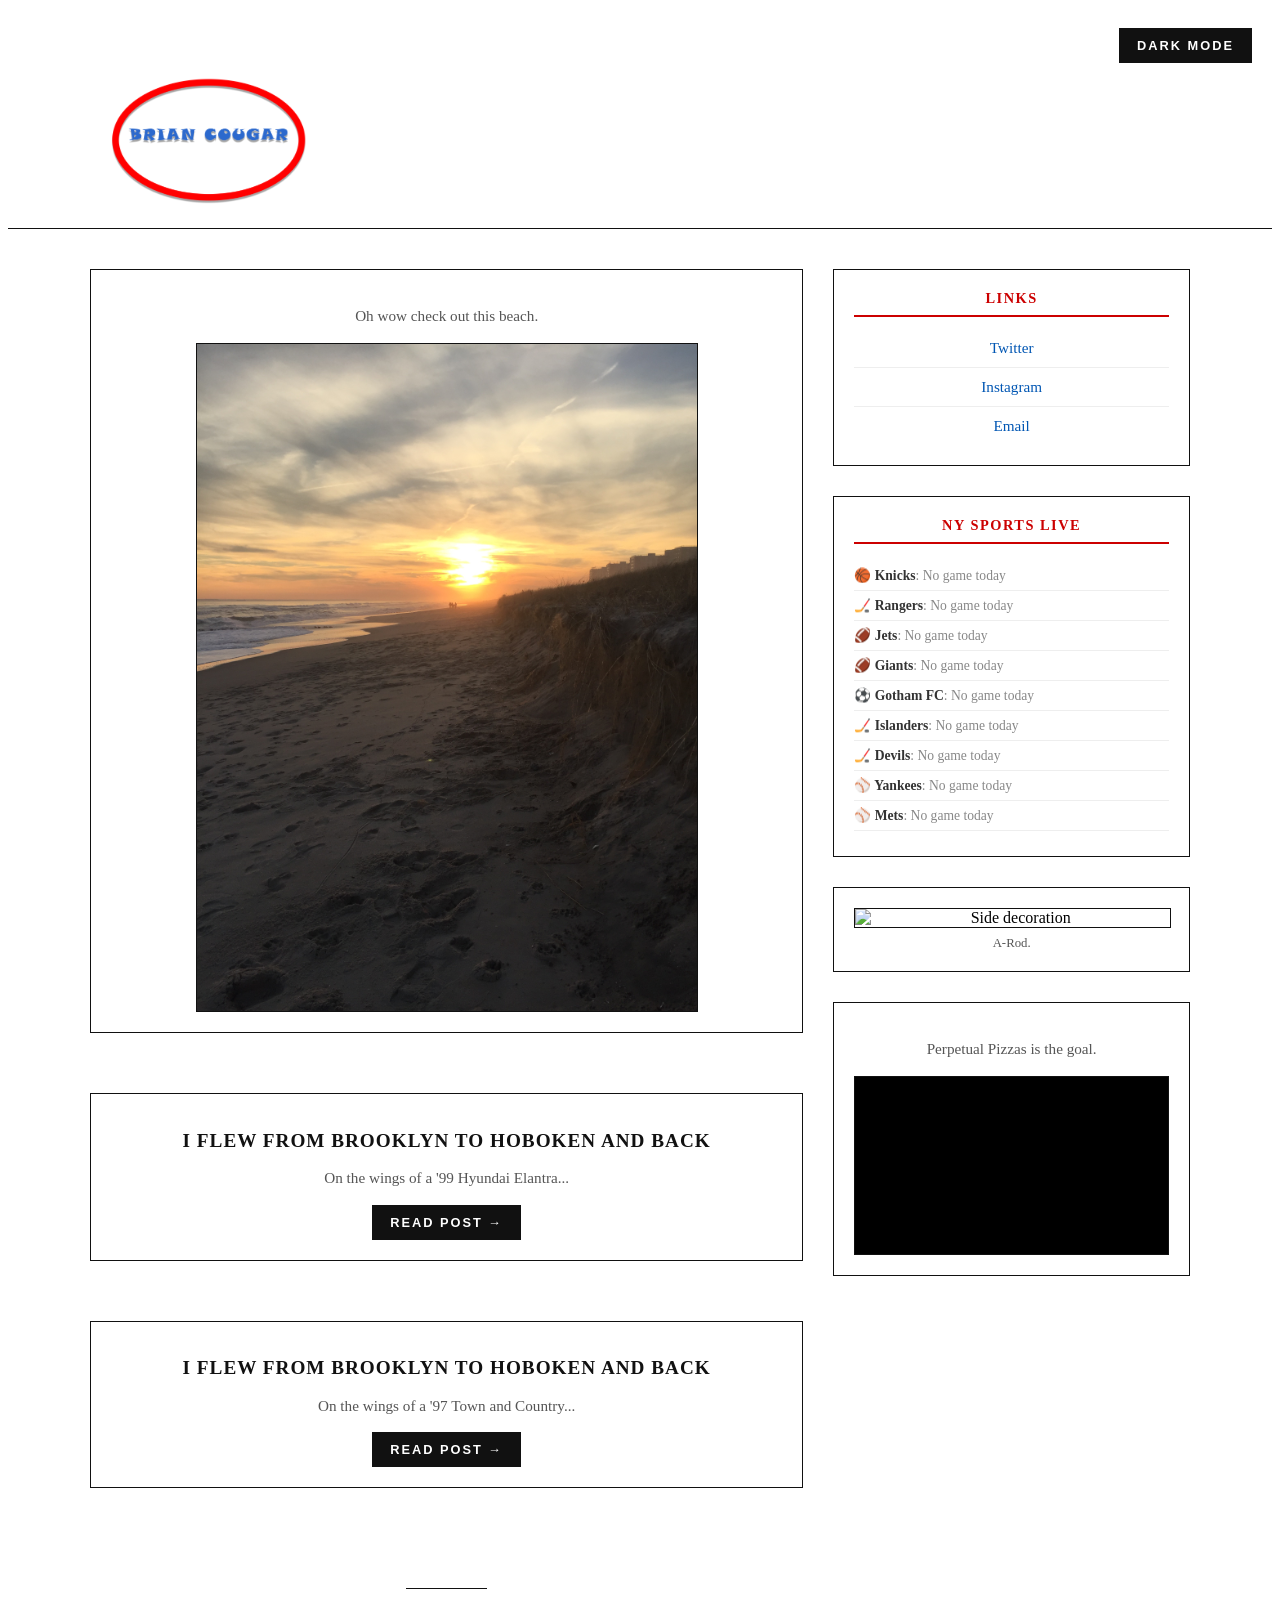
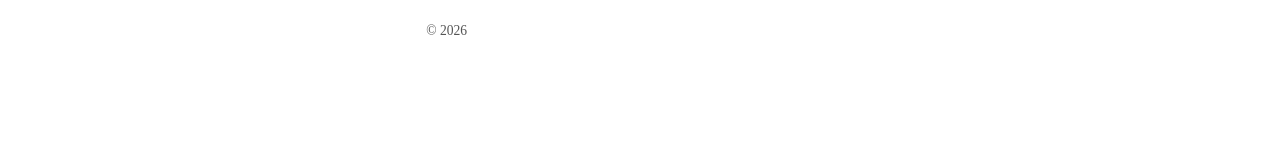
==== index.html @ 7bd97b14 "Add sports team icons to live scores ticker" ====
<!DOCTYPE html>
<html lang="en">
<head>
    <meta charset="UTF-8" />
    <meta name="viewport" content="width=device-width, initial-scale=1.0" />
    <title>Brian Cougar</title>
    <link rel="stylesheet" href="style.css" />
</head>
<body>
    <header class="site-header">
            <div id="bouncing-logo">
                <img src="COUG TITLE.png" alt="Brian Cougar Logo" />
            </div>
            <!-- Dark Mode Toggle Button -->
            <button id="dark-mode-toggle" class="btn-link" style="position: absolute; right: 20px; top: 20px; cursor: pointer; z-index: 10;">Dark Mode</button>
        </header>

    <div class="container">
        <!-- Main Content Area (Images & Videos) -->
        <main class="main-content">
            <!-- Section 1: Embedded Image Example -->
            <article class="media-card">
                <p class="description">Oh wow check out this beach.</p>
                <div class="media-wrapper">
                    <img id="random-image" src="IMG_2183.jpeg" alt="Random photo" />
                </div>
            </article>


            <article class="media-card">
                <h2><a href="post-1.html">I flew from Brooklyn to Hoboken and back</a></h2>
                <p class="description">
                    On the wings of a '99 Hyundai Elantra...
                </p>
                <a href="post-1.html" class="btn-link">Read Post &rarr;</a>
            </article>

            <article class="media-card">
                <h2><a href="post-1.html">I flew from Brooklyn to Hoboken and back</a></h2>
                <p class="description">
                    On the wings of a '97 Town and Country...
                </p>
                <a href="post-2.html" class="btn-link">Read Post &rarr;</a>
            </article>
        </main>

     <!-- Side Box / Sidebar containing Links, A-Rod GIF, and YouTube Video -->
        <aside class="sidebar">
            <div class="sidebar-box">
                <h3>Links</h3>
                <ul class="link-list">
                    <li><a href="https://x.com/briancougar" target="_blank" rel="noopener">Twitter</a></li>
                    <li><a href="https://www.instagram.com/briancougarbeats" target="_blank" rel="noopener">Instagram</a></li>
                    <li><a href="mailto:briancougar51@outlook.com">Email</a></li>
                </ul>
            </div>

         <!-- Live NY Sports Ticker Box -->
            <div class="sidebar-box">
                <h3>NY Sports Live</h3>
                <div id="ny-sports-ticker" style="font-size: 0.9rem; text-align: left; padding: 5px 0;">
                    <p style="text-align: center; color: #777;">Loading scores...</p>
                </div>
            </div>

            <!-- Right Side Fill Image or GIF -->
            <div class="sidebar-image-box">
                <img src="https://platform.pinstripealley.com/wp-content/uploads/sites/124/chorus/uploads/chorus_asset/file/4014590/gunslinger-a-rod.0.gif?quality=90&strip=all&crop=0,0,100,100" alt="Side decoration" />
                <p class="description">A-Rod.</p>
            </div>

            <!-- YouTube Video Box nicely nested inside the Sidebar -->
            <div class="media-card" style="margin-bottom: 0; box-sizing: border-box;">
                <p class="description">Perpetual Pizzas is the goal.</p>
                <div class="video-container">
                    <iframe src="https://www.youtube.com/embed/PtEXEkO2HDQ" title="YouTube video player" frameborder="0" allow="accelerometer; autoplay; clipboard-write; encrypted-media; gyroscope; picture-in-picture" allowfullscreen>
                    </iframe>
                </div>
            </div>
        </aside>

        <footer class="site-footer">
            <p>&copy; 2026</p>
        </footer>


    <!-- Add this JavaScript right before the body closes -->
    <script>
        const logo = document.getElementById('bouncing-logo');
        const header = logo.parentElement;

        let x = 0;
        let y = 0;
        let dx = 1.2;
        let dy = 1.0;

        function animate() {
            const maxX = header.clientWidth - logo.clientWidth;
            const maxY = header.clientHeight - logo.clientHeight;

            x += dx;
            y += dy;

            if (x <= 0) { x = 0; dx = -dx; }
            else if (x >= maxX) { x = maxX; dx = -dx; }

            if (y <= 0) { y = 0; dy = -dy; }
            else if (y >= maxY) { y = maxY; dy = -dy; }

            logo.style.transform = `translate(${x}px, ${y}px)`;
            requestAnimationFrame(animate);
        }

        window.addEventListener('load', () => {
            requestAnimationFrame(animate);
        });
    </script>
        <script>
    const toggleButton = document.getElementById('dark-mode-toggle');
    const currentTheme = localStorage.getItem('theme');

    if (currentTheme === 'dark') {
        document.body.classList.add('dark-mode');
        toggleButton.textContent = 'Light Mode';
    }

    toggleButton.addEventListener('click', function () {
        document.body.classList.toggle('dark-mode');
        
        let theme = 'light';
        if (document.body.classList.contains('dark-mode')) {
            theme = 'dark';
            toggleButton.textContent = 'Light Mode';
        } else {
            toggleButton.textContent = 'Dark Mode';
        }
        localStorage.setItem('theme', theme);
    });
</script>

        <script>
    // List your image file names here
    const images = [
        "IMG_2183.jpeg",
        "IMG_0250.jpeg",
        "IMG_3647.jpeg",
        "IMG_6561.jpeg"
    ];

    // Pick one at random
    const randomIndex = Math.floor(Math.random() * images.length);
    const selectedImage = images[randomIndex];

    // Apply it to line 25's image tag automatically
    const imgElement = document.getElementById('random-image');
    if (imgElement) {
        imgElement.src = selectedImage;
    }
</script>

      <script>
    async function fetchNYScores() {
        const ticker = document.getElementById('ny-sports-ticker');
        
        const urls = [
            'https://site.api.espn.com/apis/site/v2/sports/basketball/nba/scoreboard',       // Knicks
            'https://site.api.espn.com/apis/site/v2/sports/hockey/nhl/scoreboard',        // Rangers, Islanders, Devils
            'https://site.api.espn.com/apis/site/v2/sports/football/nfl/scoreboard',      // Jets, Giants
            'https://site.api.espn.com/apis/site/v2/sports/soccer/usa.1/scoreboard',      // Gotham FC (NWSL)
            'https://site.api.espn.com/apis/site/v2/sports/baseball/mlb/scoreboard'       // Yankees, Mets
        ];

        // Exact order with their matching sports emojis
        const teamInfo = {
            'Knicks': { icon: '🏀' },
            'Rangers': { icon: '🏒' },
            'Jets': { icon: '🏈' },
            'Giants': { icon: '🏈' },
            'Gotham FC': { icon: '⚽' },
            'Islanders': { icon: '🏒' },
            'Devils': { icon: '🏒' },
            'Yankees': { icon: '⚾' },
            'Mets': { icon: '⚾' }
        };

        const orderedTeams = Object.keys(teamInfo);
        let gamesMap = {};

        try {
            const responses = await Promise.all(urls.map(url => fetch(url).catch(() => null)));
            const dataSets = await Promise.all(responses.map(res => res ? res.json() : null));

            dataSets.forEach(data => {
                if (data && data.events) {
                    data.events.forEach(event => {
                        const gameName = event.name;
                        
                        orderedTeams.forEach(team => {
                            if (gameName.includes(team) && !gamesMap[team]) {
                                const status = event.status.type.detail;
                                const comp = event.competitions[0];
                                const home = comp.competitors.find(c => c.homeAway === 'home');
                                const away = comp.competitors.find(c => c.homeAway === 'away');
                                const icon = teamInfo[team].icon;
                                
                                gamesMap[team] = `
                                    <li style="border-bottom: 1px solid #eee; padding: 8px 0;">
                                        <div style="font-weight: bold; margin-bottom: 2px; color: #111;">${icon} ${team}</div>
                                        <div style="color: #555; font-size: 0.85rem;">
                                            ${away.team.abbreviation} ${away.score || '0'} - ${home.team.abbreviation} ${home.score || '0'}
                                        </div>
                                        <div style="color: #777; font-size: 0.75rem; text-transform: uppercase;">${status}</div>
                                    </li>
                                `;
                            }
                        });
                    });
                }
            });

            let htmlContent = '<ul style="list-style: none; padding: 0; margin: 0;">';

            orderedTeams.forEach(team => {
                const icon = teamInfo[team].icon;
                if (gamesMap[team]) {
                    htmlContent += gamesMap[team];
                } else {
                    htmlContent += `
                        <li style="border-bottom: 1px solid #eee; padding: 6px 0; color: #888; font-size: 0.85rem;">
                            <span style="font-weight: 600; color: #333;">${icon} ${team}</span>: No game today
                        </li>
                    `;
                }
            });

            htmlContent += '</ul>';
            ticker.innerHTML = htmlContent;

        } catch (error) {
            ticker.innerHTML = '<p style="text-align: center; color: #777; font-size: 0.85rem; margin: 0;">Scoreboard temporarily offline</p>';
        }
    }

    fetchNYScores();
</script>
</body>
</html>
---- style.css ----
/* --- Main Page Layout Grid & Centering --- */
.container {
    max-width: 1100px;
    margin: 40px auto;
    padding: 0 20px;
    display: flex;
    flex-direction: column;
    gap: 30px;
}

/* --- Site Header Styling --- */
.site-header {
    position: relative;
    height: 180px;
    overflow: hidden;
    background: #fff;
    border-bottom: 1px solid #111;
    text-align: center !important;
    padding: 20px 0;
}

#bouncing-logo {
    position: absolute;
    left: 0;
    top: 0;
    will-change: transform;
}

#bouncing-logo img {
    width: 250px;
    height: auto;
    display: block;
}

.header-brand {
    display: inline-flex;
    align-items: center;
    gap: 15px;
    justify-content: center !important;
}

/* --- Main Content Area --- */
.main-content {
    display: flex;
    flex-direction: column;
    gap: 30px;
}

.media-card {
    border: 1px solid #111;
    padding: 20px;
    margin-bottom: 30px;
    background: #fff;
    text-align: center !important;
    margin-left: auto;
    margin-right: auto;
    width: 100%;
    box-sizing: border-box;
}

.media-card h2 {
    font-size: 1.2rem;
    font-weight: 700;
    margin-bottom: 8px;
    text-transform: uppercase;
    letter-spacing: 1px;
}

.media-card h2 a {
    text-decoration: none;
    color: #111;
}

.media-card .description {
    color: #555555;
    font-size: 0.95rem;
    line-height: 1.5;
    margin-bottom: 15px;
}

/* --- Universal Image Sizing (Full Color) --- */
.media-card img, 
.media-wrapper img, 
.main-content img {
    max-width: 500px !important;
    width: 100% !important;
    height: auto !important;
    display: block;
    margin: 0 auto;
    border: 1px solid #111111;
    transition: filter 0.3s ease;
}

/* --- Responsive YouTube/Video iFrame Container --- */
.video-container {
    position: relative;
    padding-bottom: 56.25%; /* 16:9 ratio */
    height: 0;
    overflow: hidden;
    border: 1px solid #111111;
    background-color: #000000;
    margin-left: auto;
    margin-right: auto;
}

.video-container iframe {
    position: absolute;
    top: 0;
    left: 0;
    width: 100%;
    height: 100%;
}

/* --- Custom Link Buttons --- */
.btn-link {
    display: inline-block;
    padding: 8px 16px;
    background-color: #111111;
    color: #ffffff;
    font-family: -apple-system, BlinkMacSystemFont, "Segoe UI", Roboto, sans-serif;
    font-size: 0.8rem;
    font-weight: 700;
    letter-spacing: 2px;
    text-transform: uppercase;
    text-decoration: none;
    border: 2px solid #111111;
    transition: all 0.25s ease;
}

.btn-link:hover {
    background-color: #ffffff;
    color: #111111;
}

/* --- Sidebar Styling & Uniformity --- */
.sidebar {
    display: flex;
    flex-direction: column;
    gap: 30px;
}

.sidebar-box {
    border: 1px solid #111;
    padding: 20px;
    background-color: #ffffff;
    text-align: center !important;
    margin-bottom: 0;
    box-sizing: border-box;
}

.sidebar-box h3 {
    font-size: 0.9rem;
    font-weight: 700;
    letter-spacing: 1.5px;
    text-transform: uppercase;
    border-bottom: 2px solid #cc0000;
    padding-bottom: 8px;
    margin-top: 0;
    margin-bottom: 12px;
    color: #cc0000 !important;
}

.sidebar-box .link-list {
    list-style: none;
    padding: 0;
    margin: 0;
    text-align: center !important;
}

.sidebar-box .link-list li {
    border-bottom: 1px solid #eee;
    padding: 10px 0;
}

.sidebar-box .link-list li:last-child {
    border-bottom: none;
}

.sidebar-box .link-list a {
    color: #0056b3 !important;
    text-decoration: none;
    font-size: 0.95rem;
    font-weight: 500;
}

.sidebar-box .link-list a:hover {
    text-decoration: underline;
}

/* --- Sidebar Image / GIF Box Styling --- */
.sidebar-image-box {
    border: 1px solid #111;
    background-color: #ffffff;
    padding: 20px;
    text-align: center;
    box-sizing: border-box;
}

.sidebar-image-box img {
    width: 100% !important;
    max-width: 100% !important;
    max-height: 250px !important;
    object-fit: cover !important;
    height: auto !important;
    display: block !important;
    border: 1px solid #111 !important;
    margin: 0 auto;
}

.sidebar-image-box .description {
    font-size: 0.8rem;
    color: #555;
    margin-top: 8px;
    margin-bottom: 0;
}

/* --- Footer --- */
.site-footer {
    max-width: 1100px;
    margin: 40px auto;
    padding: 20px;
    border-top: 1px solid #111;
}

.site-footer p {
    font-size: 0.85rem;
    color: #555;
}

/* --- Desktop Layout Adjustments (Side-by-Side Grid) --- */
@media (min-width: 768px) {
    .container {
        display: grid !important;
        grid-template-columns: 2fr 1fr !important;
        gap: 30px !important;
        align-items: start !important;
    } 
    .sidebar {
        position: sticky;
        top: 20px;
    }
}

/* --- Dark Mode Theme Styles --- */
body.dark-mode {
    background-color: #121212 !important;
    color: #e0e0e0 !important;
}

body.dark-mode .media-card, 
body.dark-mode .sidebar-box, 
body.dark-mode .sidebar-image-box {
    background-color: #1a1a1a !important;
    border-color: #333333 !important;
    color: #e0e0e0 !important;
}

body.dark-mode .media-card h2 a {
    color: #ffffff !important;
}

body.dark-mode .media-card .description, 
body.dark-mode .sidebar-image-box .description {
    color: #aaaaaa !important;
}

body.dark-mode .site-header, 
body.dark-mode .site-footer {
    background-color: #121212 !important;
    border-color: #333333 !important;
}

body.dark-mode .sidebar-box .link-list li {
    border-bottom-color: #333333 !important;
}

body.dark-mode .sidebar-box .link-list a {
    color: #66b0ff !important;
}
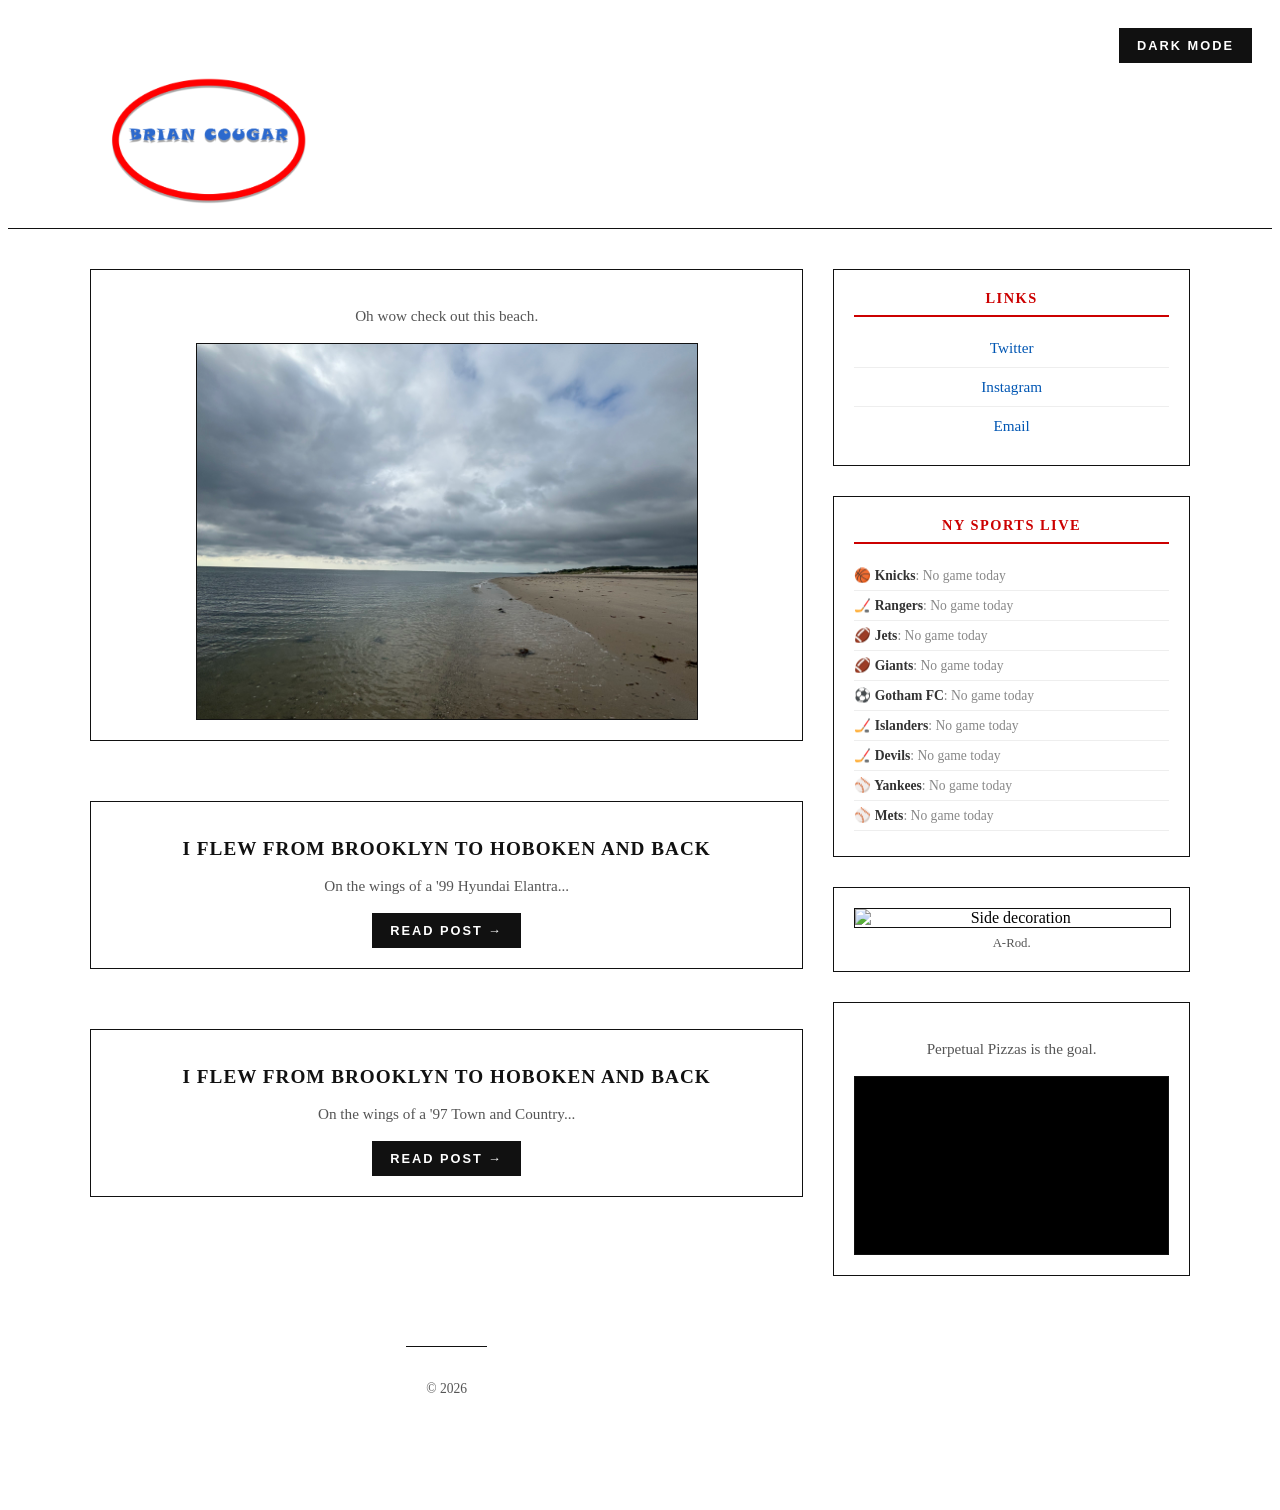
==== commit ab2dd1e4: "Refactor game list item styles and structure" ====
--- a/index.html
+++ b/index.html
@@ -158,7 +158,7 @@
     }
 </script>
 
-      <script>
+    <script>
     async function fetchNYScores() {
         const ticker = document.getElementById('ny-sports-ticker');
         
@@ -170,7 +170,6 @@
             'https://site.api.espn.com/apis/site/v2/sports/baseball/mlb/scoreboard'       // Yankees, Mets
         ];
 
-        // Exact order with their matching sports emojis
         const teamInfo = {
             'Knicks': { icon: '🏀' },
             'Rangers': { icon: '🏒' },
@@ -204,12 +203,12 @@
                                 const icon = teamInfo[team].icon;
                                 
                                 gamesMap[team] = `
-                                    <li style="border-bottom: 1px solid #eee; padding: 8px 0;">
-                                        <div style="font-weight: bold; margin-bottom: 2px; color: #111;">${icon} ${team}</div>
-                                        <div style="color: #555; font-size: 0.85rem;">
+                                    <li style="border-bottom: 1px solid #eee; padding: 8px 0; text-align: left;">
+                                        <div class="team-name" style="font-weight: bold; margin-bottom: 2px; color: #111;">${icon} ${team}</div>
+                                        <div class="game-score" style="color: #555; font-size: 0.85rem;">
                                             ${away.team.abbreviation} ${away.score || '0'} - ${home.team.abbreviation} ${home.score || '0'}
                                         </div>
-                                        <div style="color: #777; font-size: 0.75rem; text-transform: uppercase;">${status}</div>
+                                        <div class="game-status" style="color: #777; font-size: 0.75rem; text-transform: uppercase;">${status}</div>
                                     </li>
                                 `;
                             }
@@ -226,8 +225,8 @@
                     htmlContent += gamesMap[team];
                 } else {
                     htmlContent += `
-                        <li style="border-bottom: 1px solid #eee; padding: 6px 0; color: #888; font-size: 0.85rem;">
-                            <span style="font-weight: 600; color: #333;">${icon} ${team}</span>: No game today
+                        <li style="border-bottom: 1px solid #eee; padding: 6px 0; color: #888; font-size: 0.85rem; text-align: left;">
+                            <span class="team-name" style="font-weight: 600; color: #333;">${icon} ${team}</span>: <span class="game-status">No game today</span>
                         </li>
                     `;
                 }
--- a/style.css
+++ b/style.css
@@ -277,3 +277,20 @@
 body.dark-mode .sidebar-box .link-list a {
     color: #66b0ff !important;
 }
+
+/* --- NY Sports Ticker Dark Mode Support --- */
+body.dark-mode #ny-sports-ticker div {
+    color: #e0e0e0 !important;
+}
+body.dark-mode #ny-sports-ticker li {
+    border-bottom: 1px solid #333 !important;
+}
+body.dark-mode #ny-sports-ticker .team-name {
+    color: #ffffff !important;
+}
+body.dark-mode #ny-sports-ticker .game-score {
+    color: #cccccc !important;
+}
+body.dark-mode #ny-sports-ticker .game-status {
+    color: #999999 !important;
+}
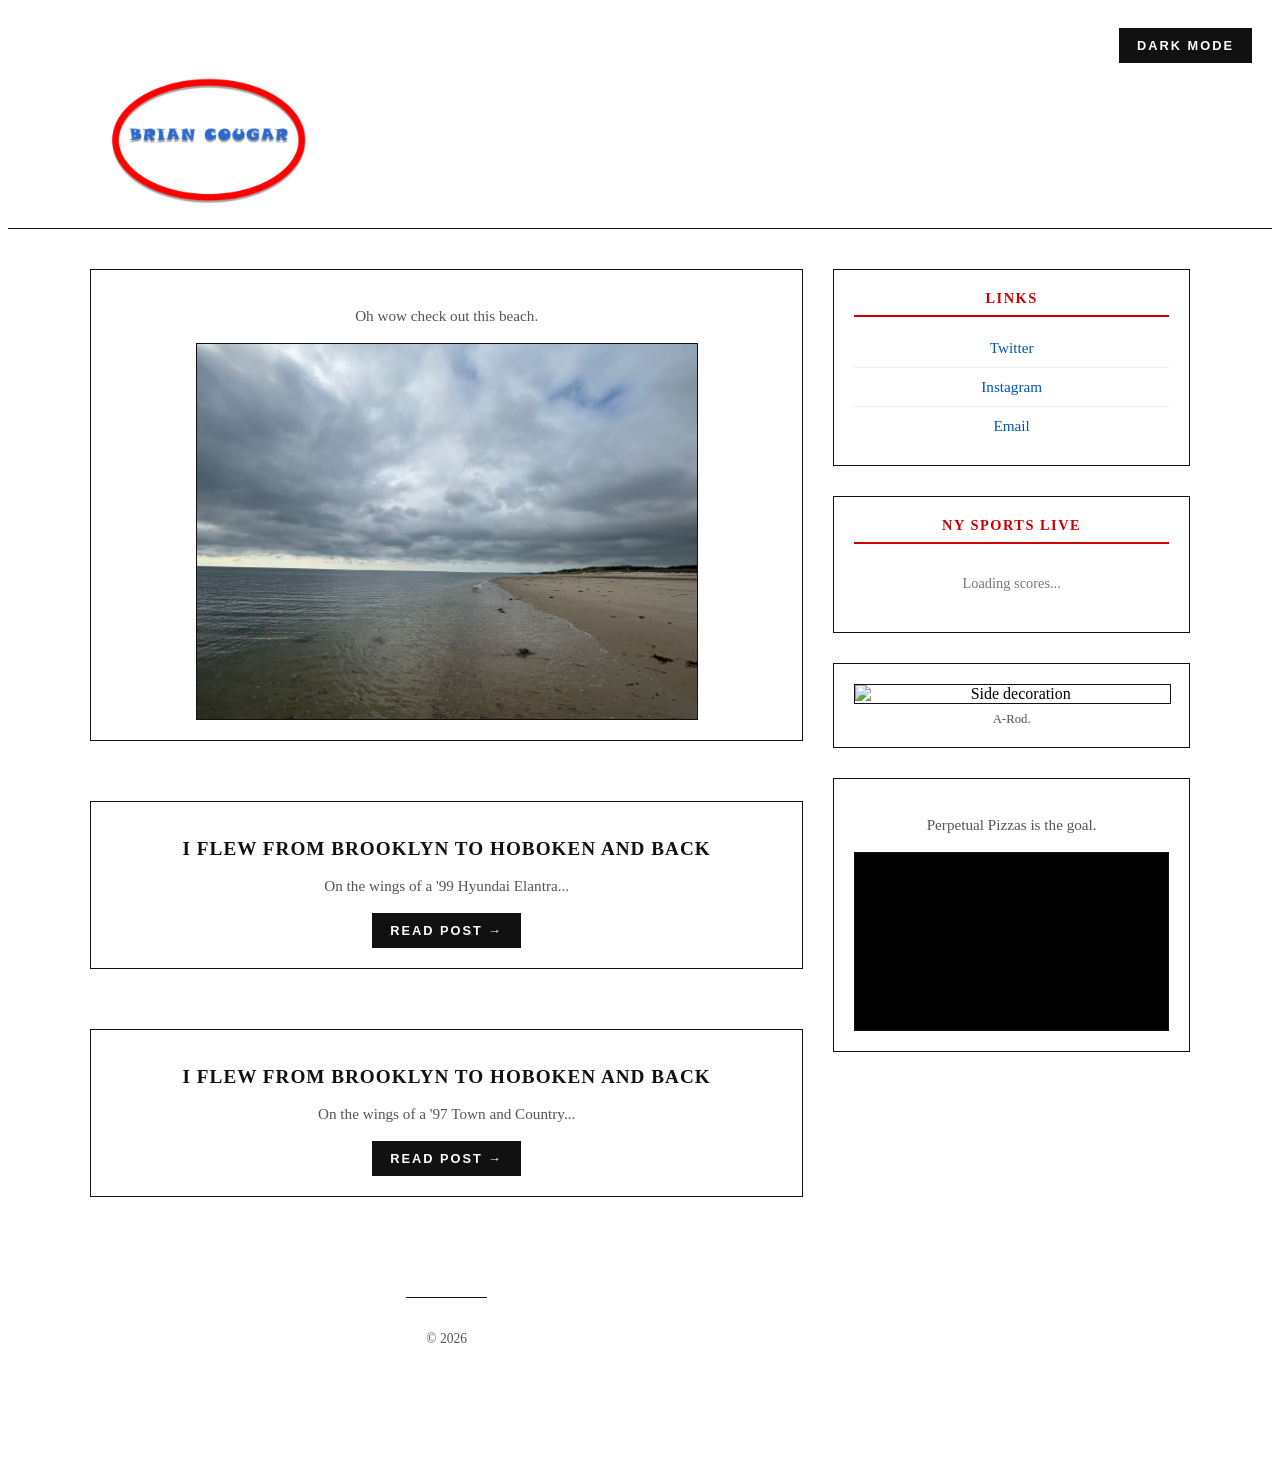
==== commit 2131935f: "Comment out Yankees and Mets in teamInfo Comment out Yankees and Mets team entries in teamInfo." ====
--- a/index.html
+++ b/index.html
@@ -178,8 +178,10 @@
             'Gotham FC': { icon: '⚽' },
             'Islanders': { icon: '🏒' },
             'Devils': { icon: '🏒' },
+            /*
             'Yankees': { icon: '⚾' },
             'Mets': { icon: '⚾' }
+            /*
         };
 
         const orderedTeams = Object.keys(teamInfo);
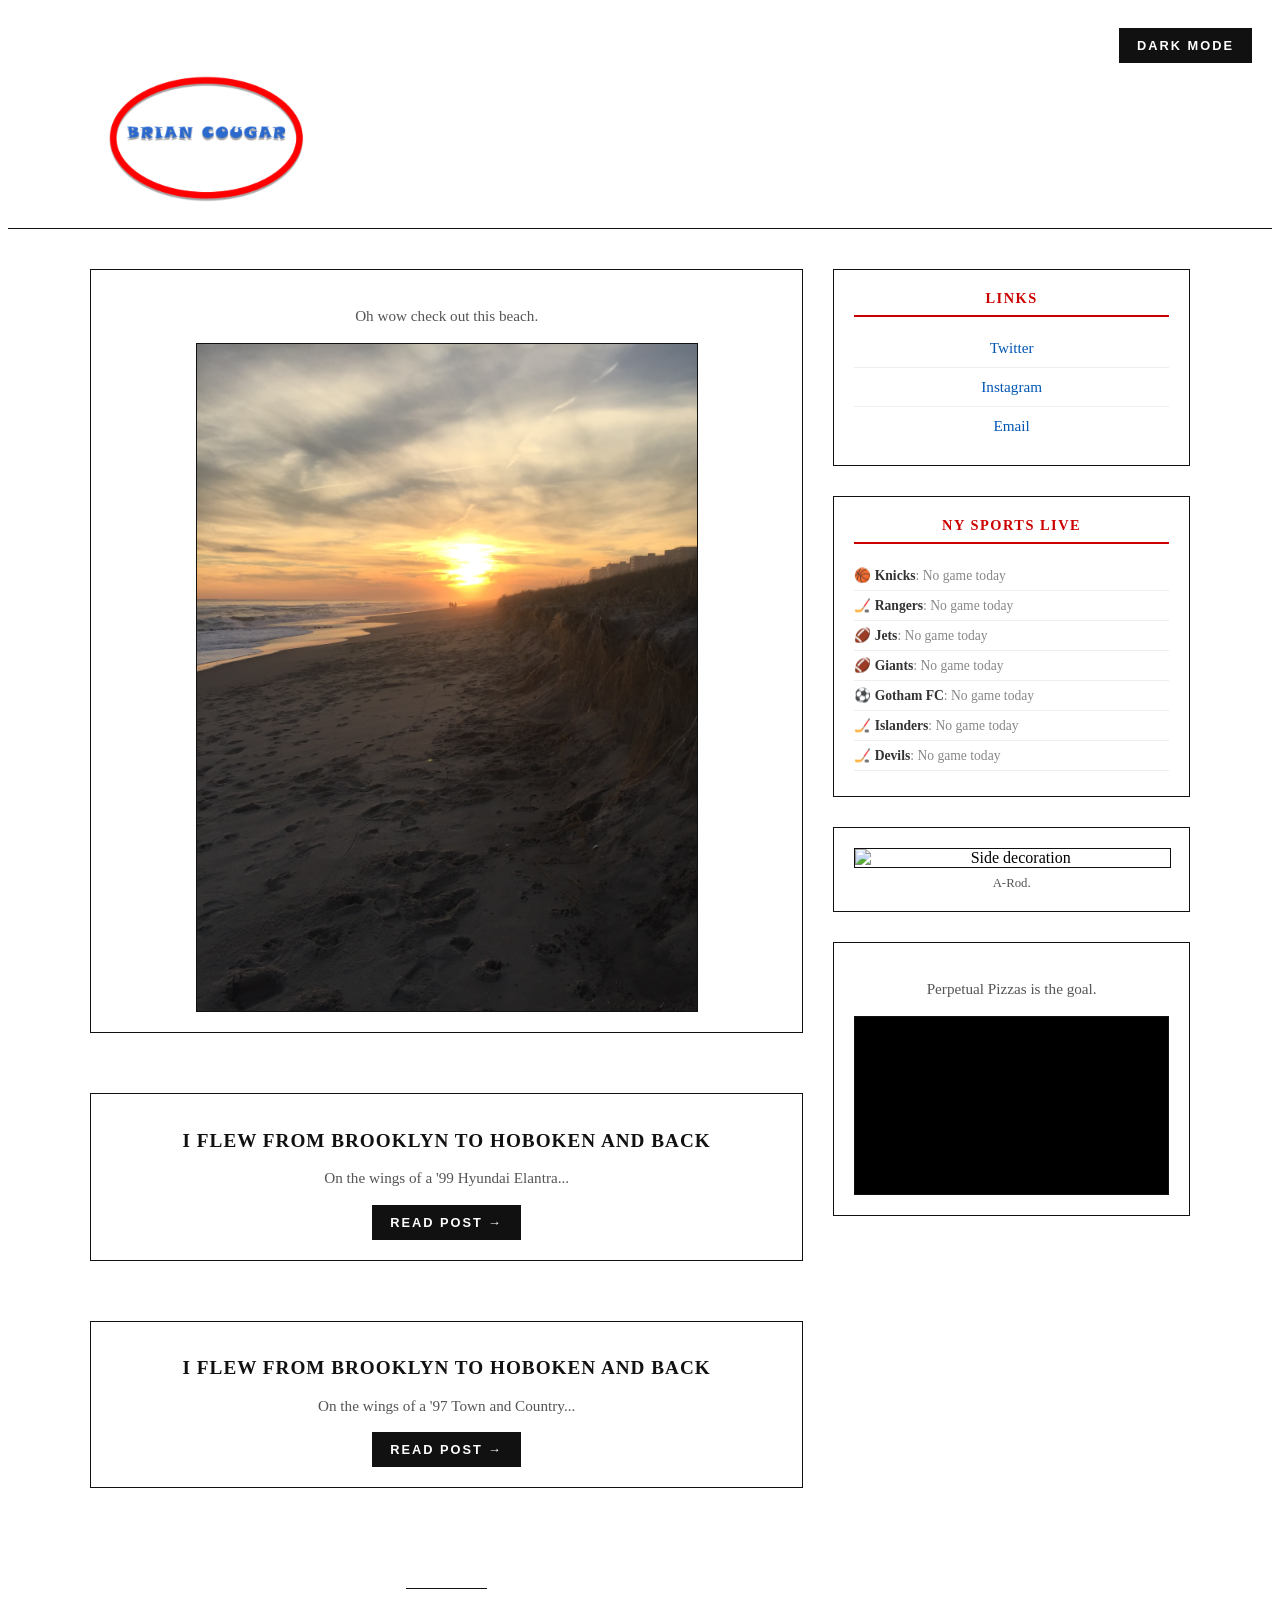
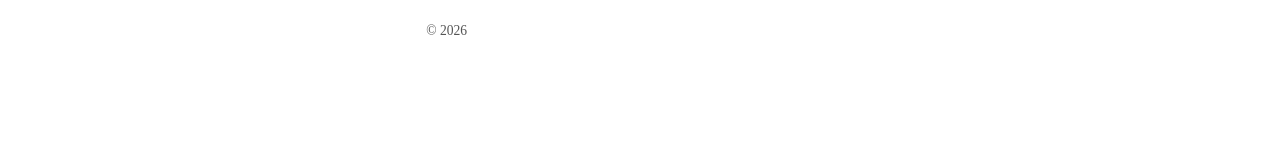
==== commit c9a859cb: "Remove commented-out Yankees and Mets entries" ====
--- a/index.html
+++ b/index.html
@@ -181,7 +181,7 @@
             /*
             'Yankees': { icon: '⚾' },
             'Mets': { icon: '⚾' }
-            /*
+            */
         };
 
         const orderedTeams = Object.keys(teamInfo);
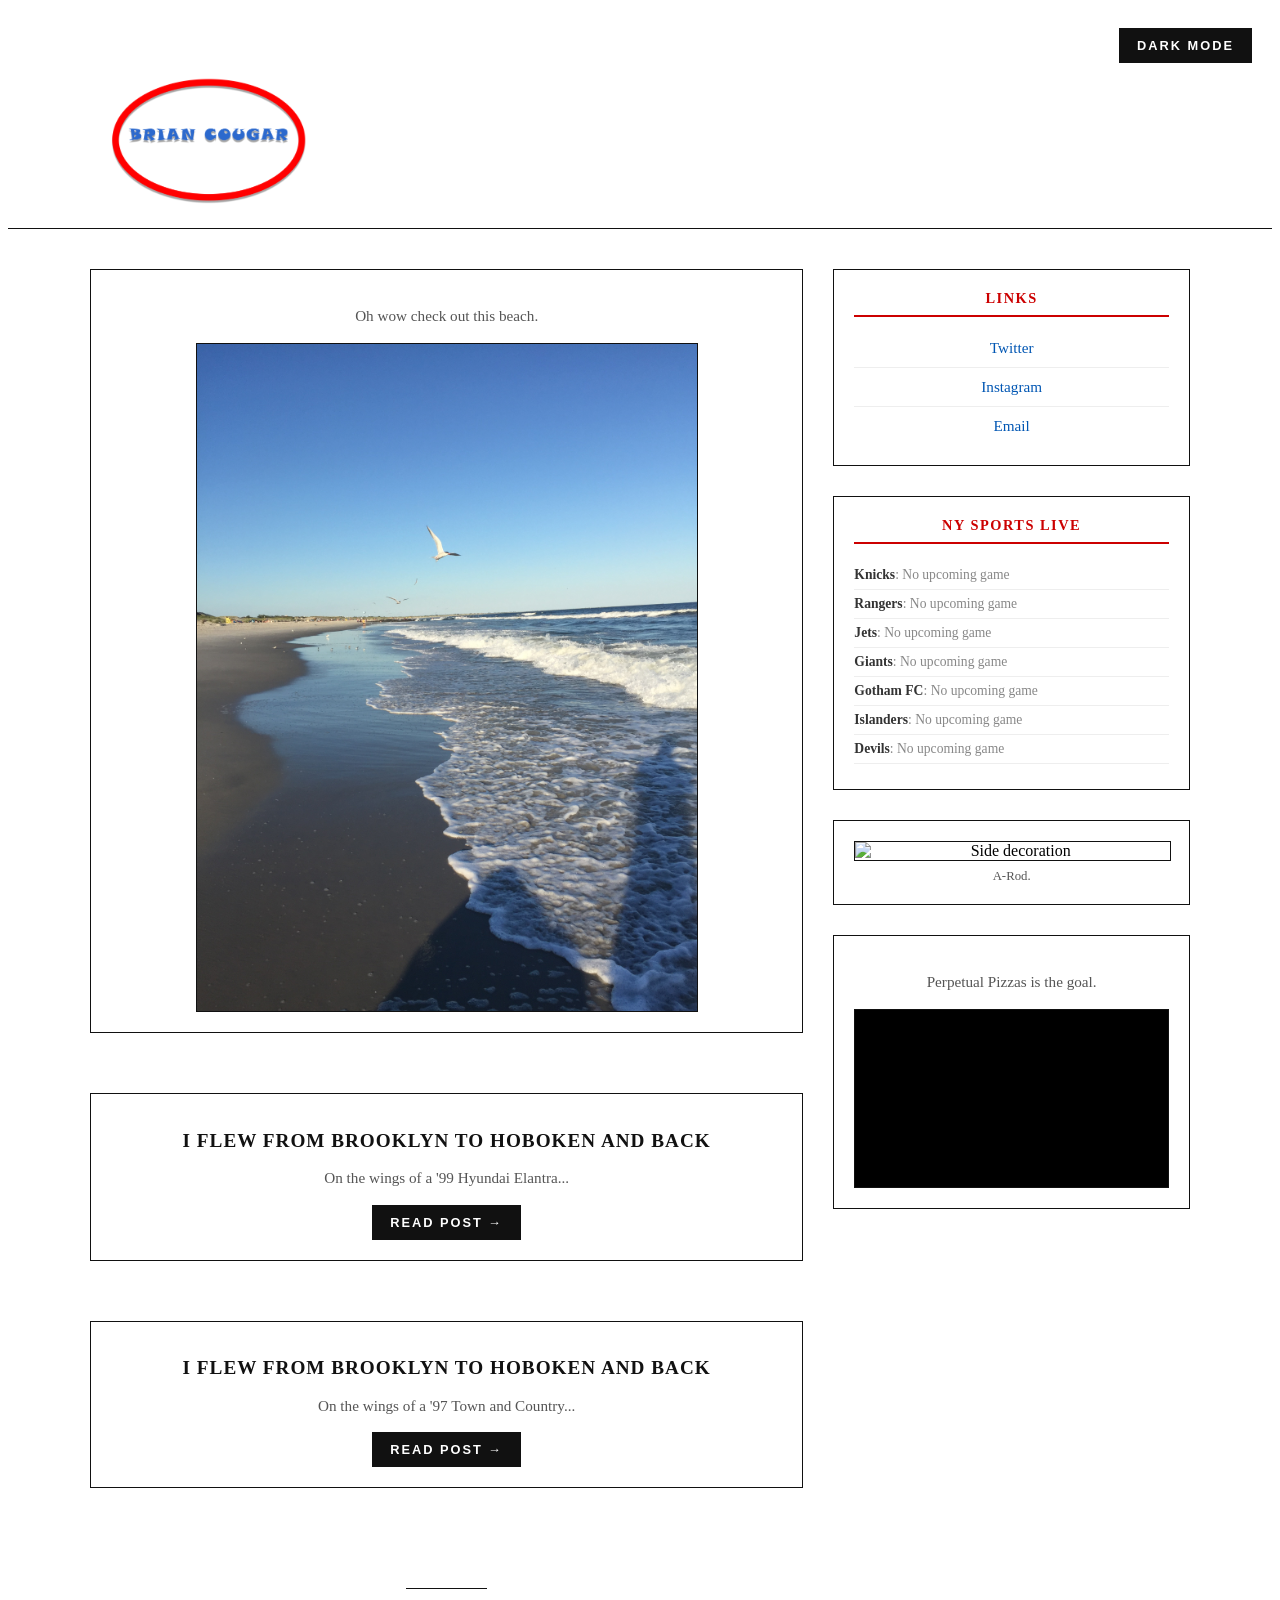
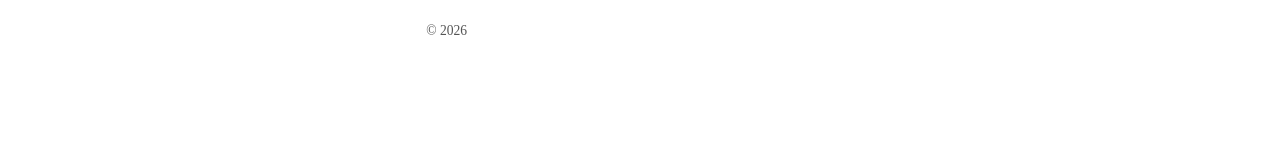
==== commit a3ede1ac: "Refactor fetchNYScores and update team info structure Refactor fetchNYScores function to improve cla" ====
--- a/index.html
+++ b/index.html
@@ -158,44 +158,40 @@
     }
 </script>
 
-    <script>
+   <script>
     async function fetchNYScores() {
         const ticker = document.getElementById('ny-sports-ticker');
         
-        const urls = [
+        const scoreUrls = [
             'https://site.api.espn.com/apis/site/v2/sports/basketball/nba/scoreboard',       // Knicks
             'https://site.api.espn.com/apis/site/v2/sports/hockey/nhl/scoreboard',        // Rangers, Islanders, Devils
             'https://site.api.espn.com/apis/site/v2/sports/football/nfl/scoreboard',      // Jets, Giants
-            'https://site.api.espn.com/apis/site/v2/sports/soccer/usa.1/scoreboard',      // Gotham FC (NWSL)
-            'https://site.api.espn.com/apis/site/v2/sports/baseball/mlb/scoreboard'       // Yankees, Mets
+            'https://site.api.espn.com/apis/site/v2/sports/soccer/usa.1/scoreboard'       // Gotham FC (NWSL)
         ];
 
+        // Team ID mapping for fetching future schedules when off today
         const teamInfo = {
-            'Knicks': { icon: '🏀' },
-            'Rangers': { icon: '🏒' },
-            'Jets': { icon: '🏈' },
-            'Giants': { icon: '🏈' },
-            'Gotham FC': { icon: '⚽' },
-            'Islanders': { icon: '🏒' },
-            'Devils': { icon: '🏒' },
-            /*
-            'Yankees': { icon: '⚾' },
-            'Mets': { icon: '⚾' }
-            */
+            'Knicks': { icon: '🏀', sport: 'basketball/nba', id: '18' },
+            'Rangers': { icon: '🏒', sport: 'hockey/nhl', id: '3' },
+            'Jets': { icon: '🏈', sport: 'football/nfl', id: '20' },
+            'Giants': { icon: '🏈', sport: 'football/nfl', id: '19' },
+            'Gotham FC': { icon: '⚽', sport: 'soccer/usa.1', id: '19875' },
+            'Islanders': { icon: '🏒', sport: 'hockey/nhl', id: '15' },
+            'Devils': { icon: '🏒', sport: 'hockey/nhl', id: '1' }
         };
 
         const orderedTeams = Object.keys(teamInfo);
         let gamesMap = {};
 
         try {
-            const responses = await Promise.all(urls.map(url => fetch(url).catch(() => null)));
+            // 1. Fetch today's scores first
+            const responses = await Promise.all(scoreUrls.map(url => fetch(url).catch(() => null)));
             const dataSets = await Promise.all(responses.map(res => res ? res.json() : null));
 
             dataSets.forEach(data => {
                 if (data && data.events) {
                     data.events.forEach(event => {
                         const gameName = event.name;
-                        
                         orderedTeams.forEach(team => {
                             if (gameName.includes(team) && !gamesMap[team]) {
                                 const status = event.status.type.detail;
@@ -219,16 +215,53 @@
                 }
             });
 
+            // 2. For teams missing from today's scoreboard, fetch their upcoming schedule
+            const missingTeams = orderedTeams.filter(team => !gamesMap[team]);
+            
+            await Promise.all(missingTeams.map(async team => {
+                try {
+                    const info = teamInfo[team];
+                    const schedRes = await fetch(`https://site.api.espn.com/apis/site/v2/sports/${info.sport}/teams/${info.id}/schedule`);
+                    const schedData = await schedRes.json();
+                    
+                    if (schedData && schedData.events) {
+                        // Find the first event that hasn't happened yet (or is live)
+                        const now = new Date();
+                        const nextGame = schedData.events.find(ev => new Date(ev.date) > now);
+                        
+                        if (nextGame) {
+                            const comp = nextGame.competitions[0];
+                            const gameDate = new Date(nextGame.date);
+                            const dateStr = gameDate.toLocaleDateString([], { month: 'short', day: 'numeric', hour: '2-digit', minute: '2-digit' });
+                            const opponent = comp.competitors.find(c => c.id !== info.id)?.team.shortDisplayName || "Opponent";
+                            const isHome = comp.competitors.find(c => c.id === info.id)?.homeAway === 'home';
+                            const vsOrAt = isHome ? 'vs' : 'at';
+                            
+                            gamesMap[team] = `
+                                <li style="border-bottom: 1px solid #eee; padding: 8px 0; text-align: left;">
+                                    <div class="team-name" style="font-weight: bold; margin-bottom: 2px; color: #111;">${info.icon} ${team}</div>
+                                    <div class="game-score" style="color: #555; font-size: 0.85rem;">
+                                        Next: ${vsOrAt} ${opponent}
+                                    </div>
+                                    <div class="game-status" style="color: #777; font-size: 0.75rem; text-transform: uppercase;">${dateStr}</div>
+                                </li>
+                            `;
+                        }
+                    }
+                } catch (e) {
+                    // Fail gracefully for individual team schedule fetches if network blips
+                }
+            }));
+
+            // 3. Render final list in precise requested order
             let htmlContent = '<ul style="list-style: none; padding: 0; margin: 0;">';
-
             orderedTeams.forEach(team => {
-                const icon = teamInfo[team].icon;
                 if (gamesMap[team]) {
                     htmlContent += gamesMap[team];
                 } else {
                     htmlContent += `
                         <li style="border-bottom: 1px solid #eee; padding: 6px 0; color: #888; font-size: 0.85rem; text-align: left;">
-                            <span class="team-name" style="font-weight: 600; color: #333;">${icon} ${team}</span>: <span class="game-status">No game today</span>
+                            <span class="team-name" style="font-weight: 600; color: #333;">${team}</span>: <span class="game-status">No upcoming game</span>
                         </li>
                     `;
                 }
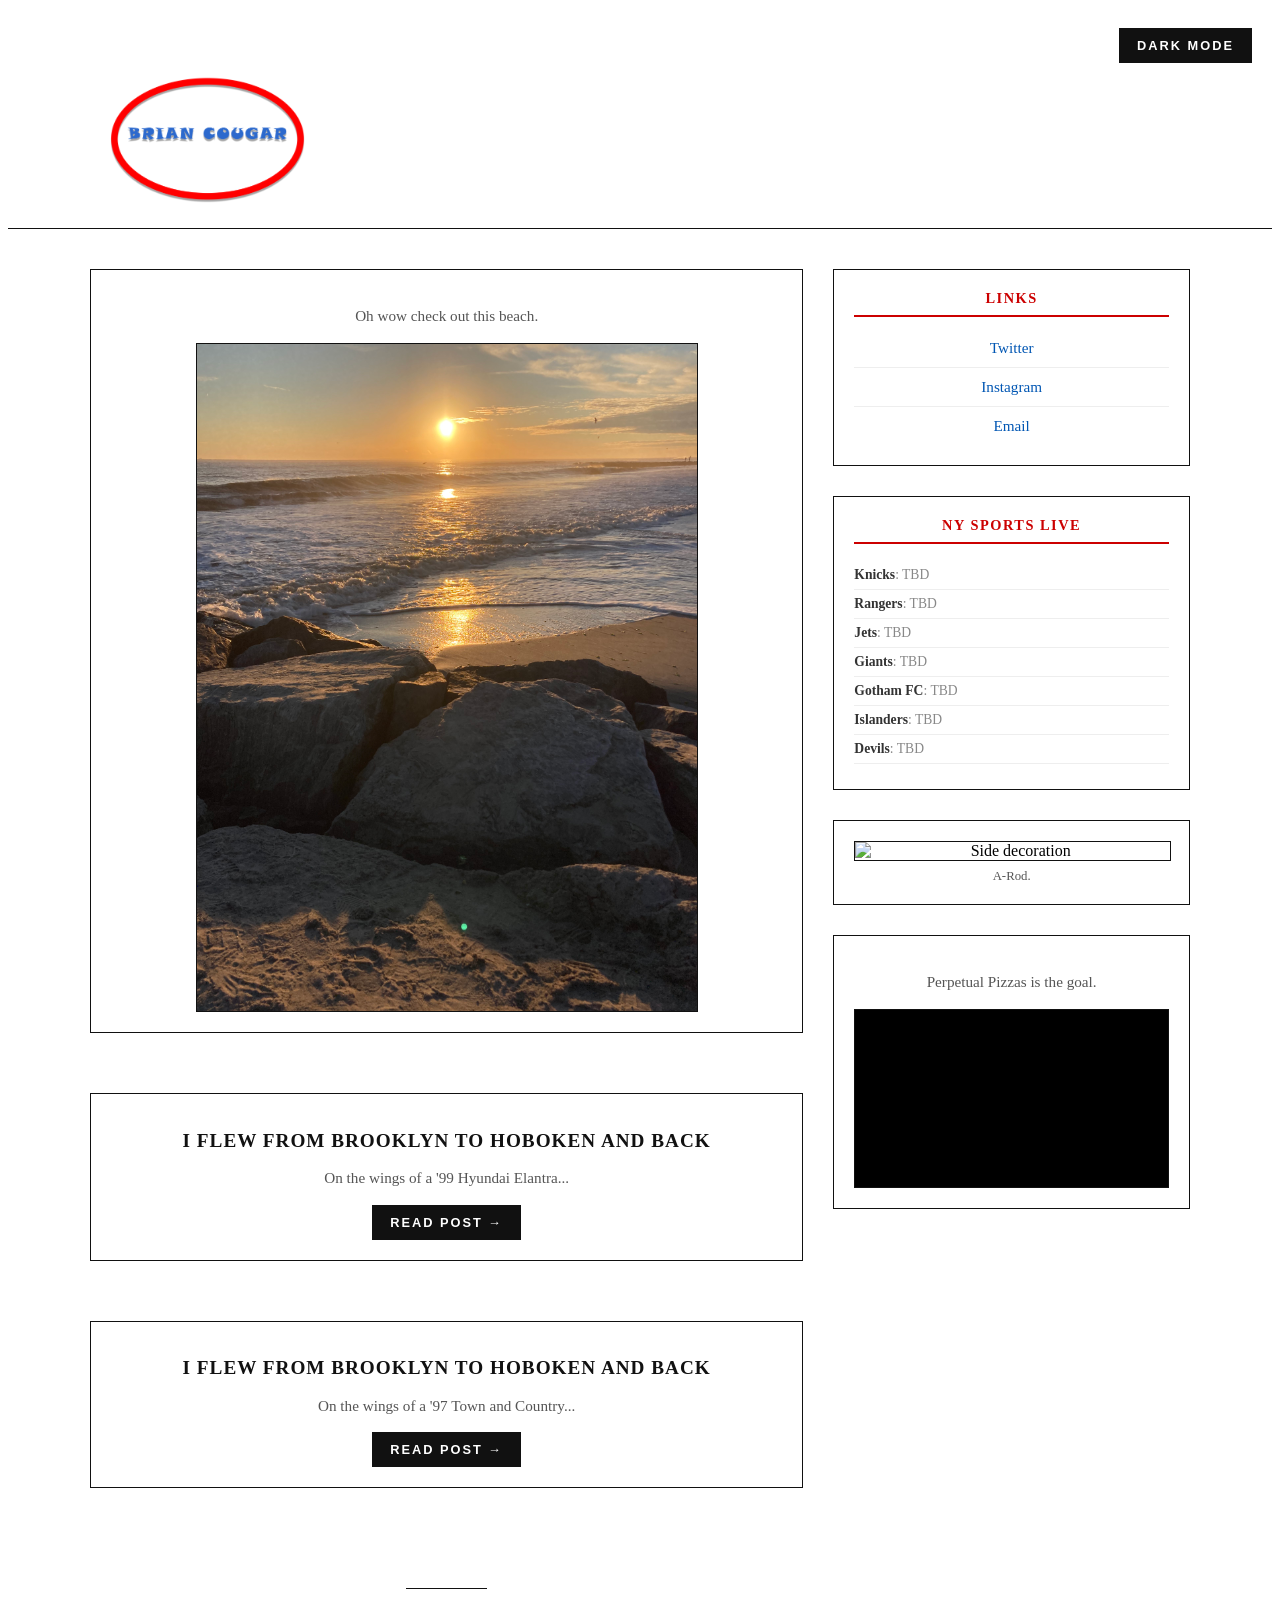
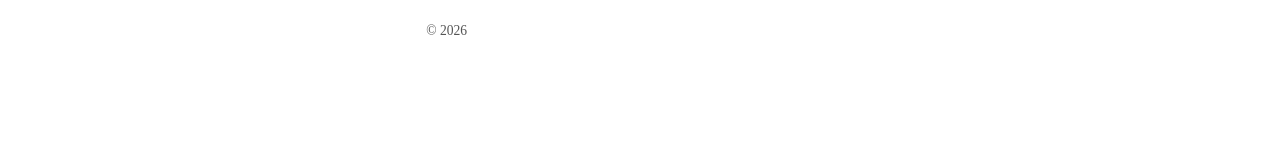
==== commit cb0d8406: "Change game status from 'No upcoming game' to 'TBD'" ====
--- a/index.html
+++ b/index.html
@@ -261,7 +261,7 @@
                 } else {
                     htmlContent += `
                         <li style="border-bottom: 1px solid #eee; padding: 6px 0; color: #888; font-size: 0.85rem; text-align: left;">
-                            <span class="team-name" style="font-weight: 600; color: #333;">${team}</span>: <span class="game-status">No upcoming game</span>
+                            <span class="team-name" style="font-weight: 600; color: #333;">${team}</span>: <span class="game-status">TBD</span>
                         </li>
                     `;
                 }
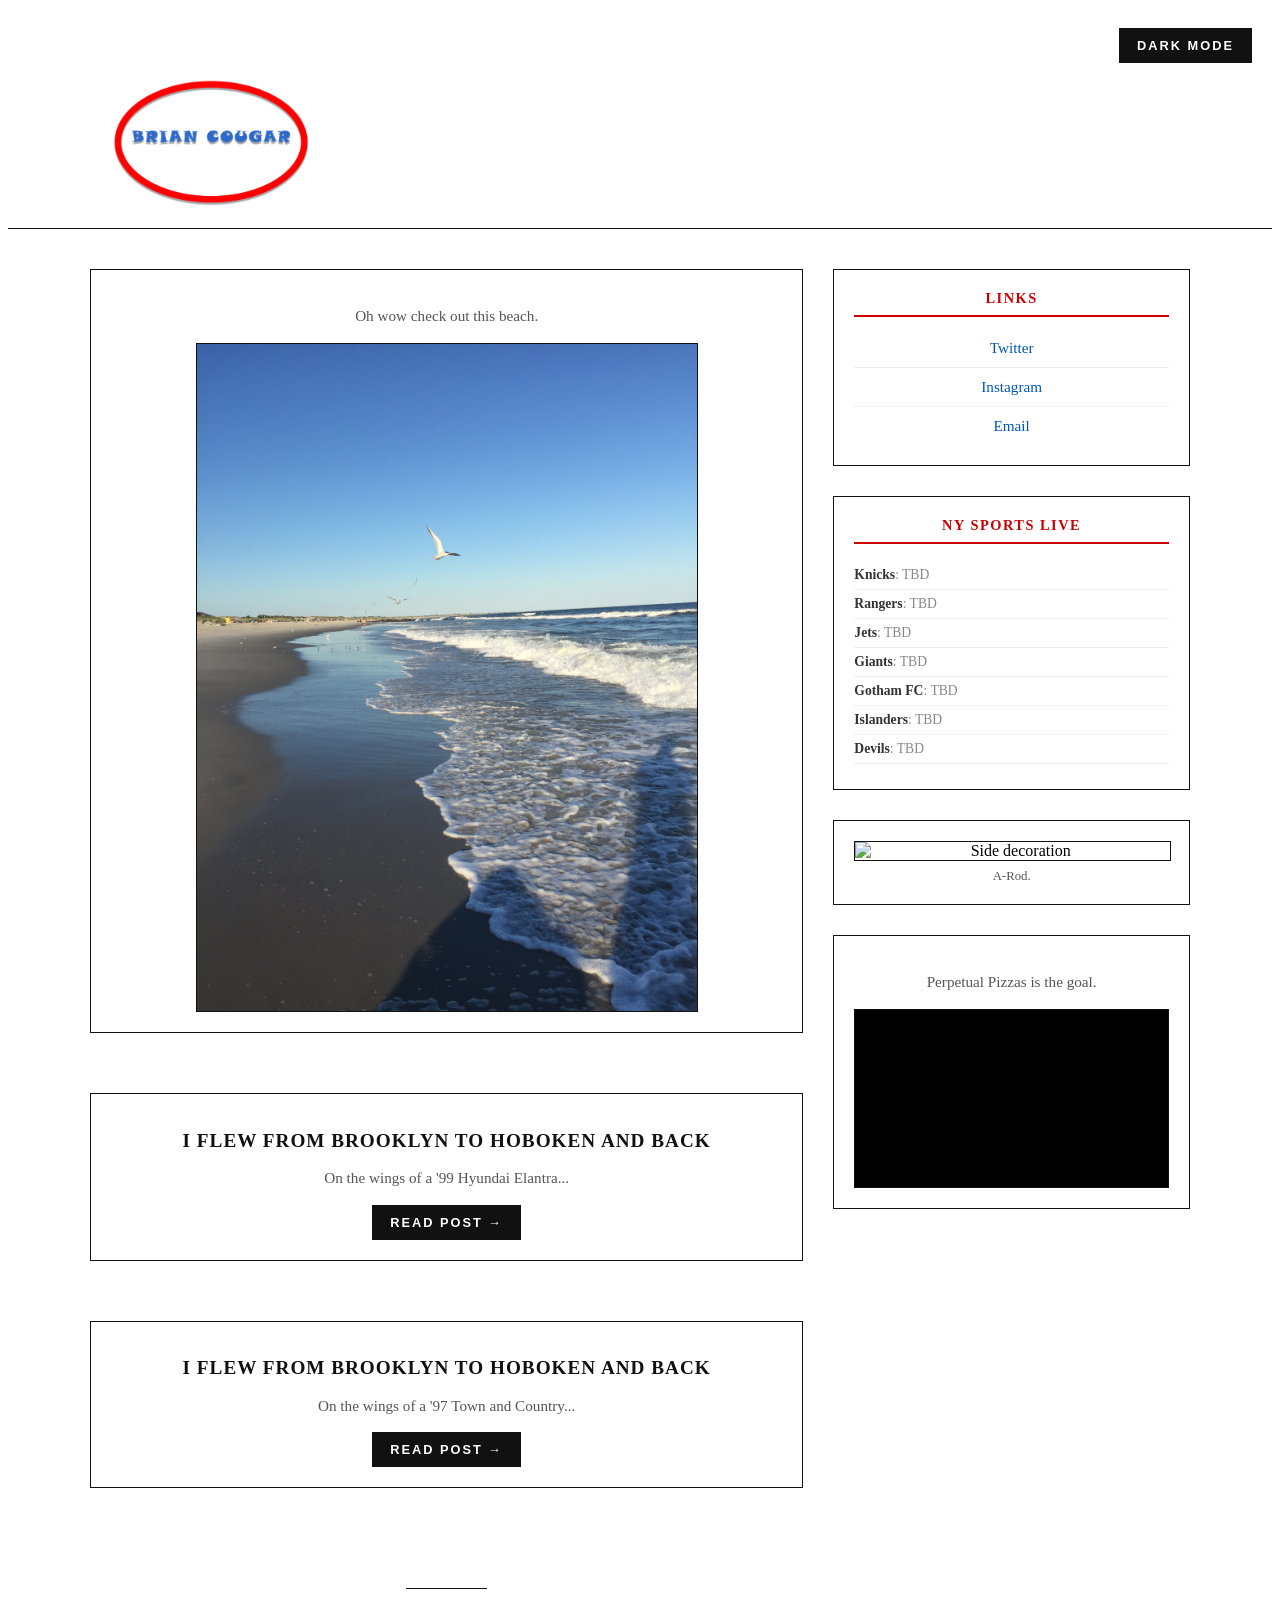
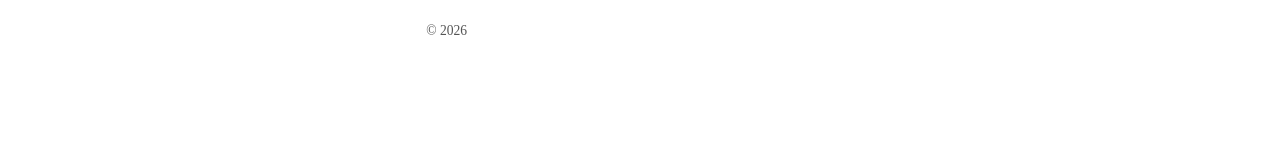
==== commit 23621fa3: "Fix formatting of teamInfo object in index.html" ====
--- a/index.html
+++ b/index.html
@@ -170,7 +170,7 @@
         ];
 
         // Team ID mapping for fetching future schedules when off today
-        const teamInfo = {
+       const teamInfo = {
             'Knicks': { icon: '🏀', sport: 'basketball/nba', id: '18' },
             'Rangers': { icon: '🏒', sport: 'hockey/nhl', id: '3' },
             'Jets': { icon: '🏈', sport: 'football/nfl', id: '20' },
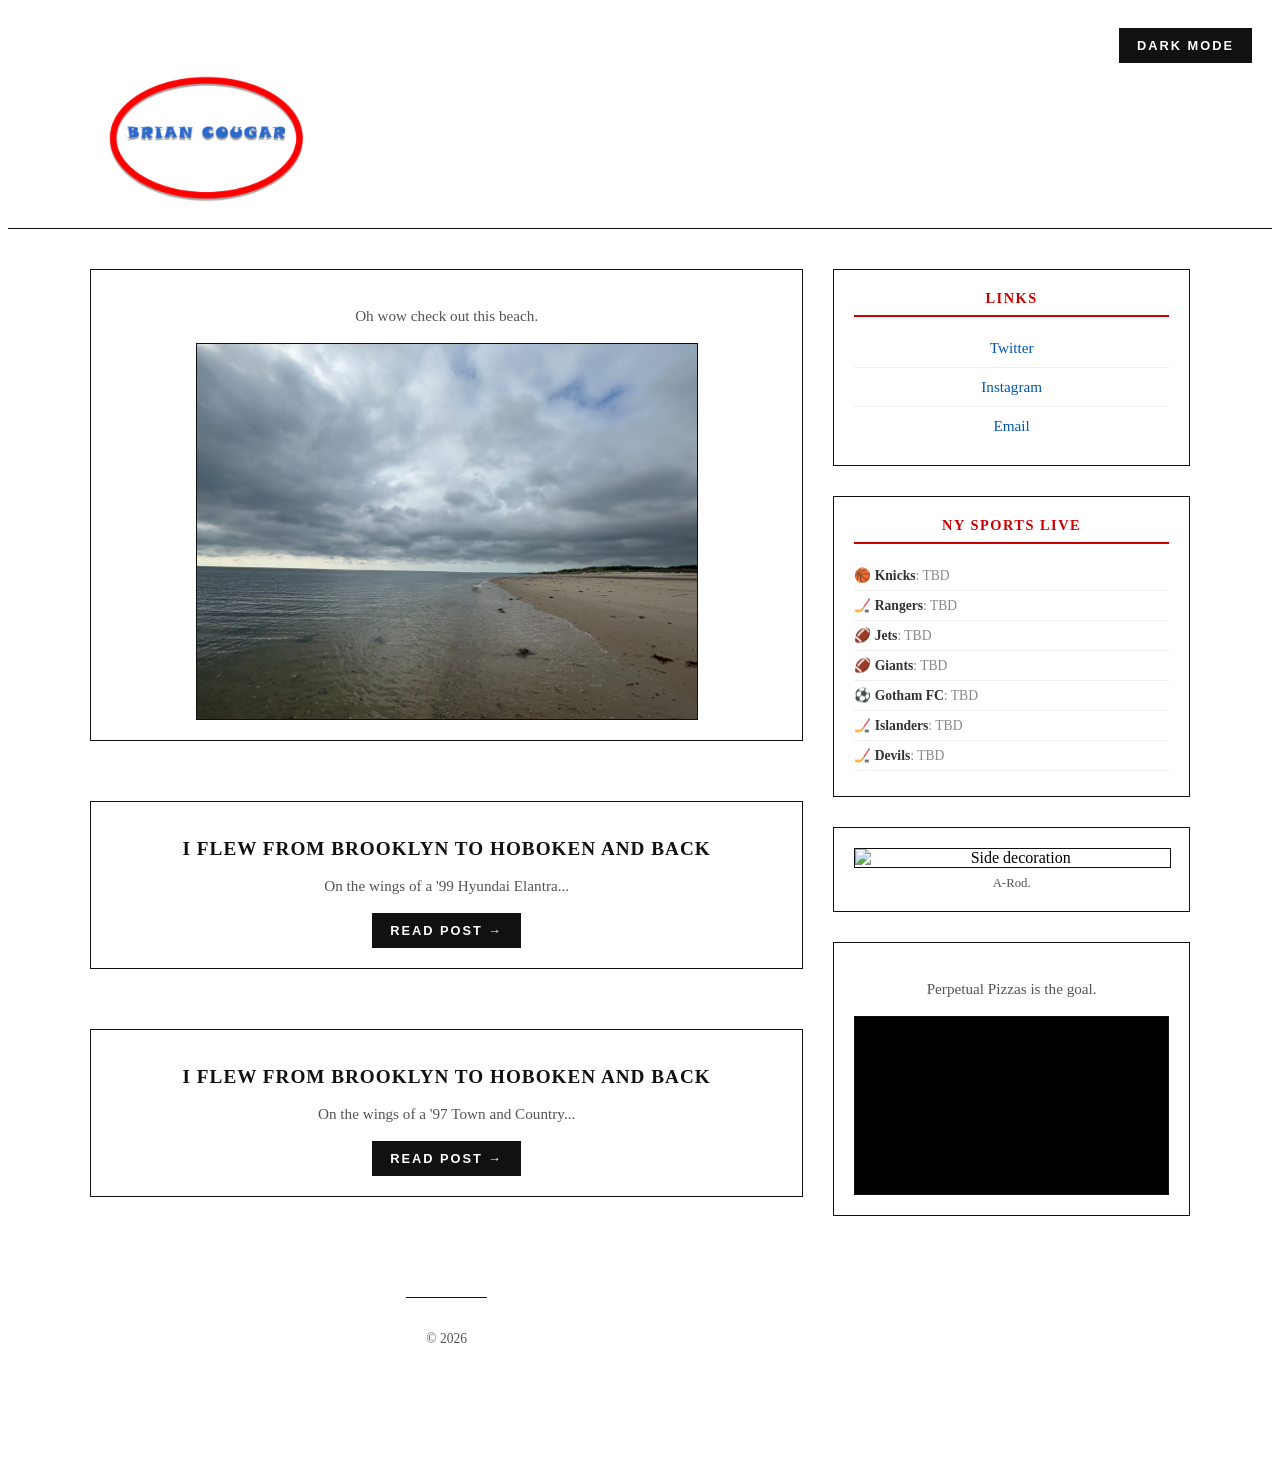
==== commit 57525fc4: "Include team icon in the rendered list" ====
--- a/index.html
+++ b/index.html
@@ -256,12 +256,13 @@
             // 3. Render final list in precise requested order
             let htmlContent = '<ul style="list-style: none; padding: 0; margin: 0;">';
             orderedTeams.forEach(team => {
+                const icon = teamInfo[team].icon; // Grab the icon here
                 if (gamesMap[team]) {
                     htmlContent += gamesMap[team];
                 } else {
                     htmlContent += `
                         <li style="border-bottom: 1px solid #eee; padding: 6px 0; color: #888; font-size: 0.85rem; text-align: left;">
-                            <span class="team-name" style="font-weight: 600; color: #333;">${team}</span>: <span class="game-status">TBD</span>
+                            <span class="team-name" style="font-weight: 600; color: #333;">${icon} ${team}</span>: <span class="game-status">TBD</span>
                         </li>
                     `;
                 }
